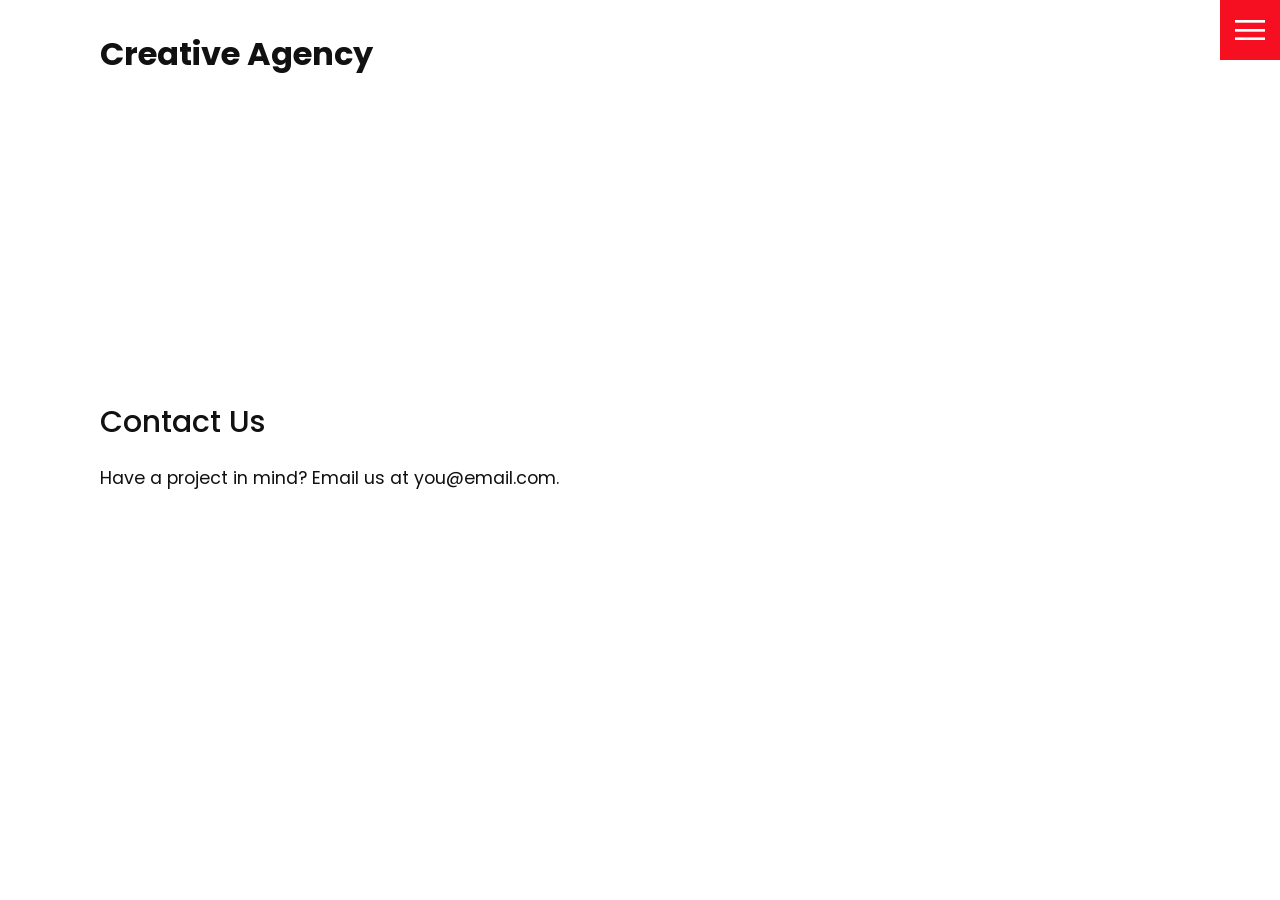
==== contact.html @ 081a14df "Buil creative agency website" ====
<!doctype html>
<html lang="en">
  <head>
    <meta charset="UTF-8" />
    <meta name="viewport" content="width=device-width, initial-scale=1.0" />
    <title>Contact | Creative Agency</title>
    <link rel="stylesheet" href="style.css" />
  </head>
  <body>
    <header>
      <a class="logo" href="index.html">Creative Agency</a>
      <button
        class="toggle"
        aria-label="Open menu"
        aria-expanded="false"
      ></button>
      <nav class="navigation" aria-label="Main navigation">
        <ul>
          <li><a href="index.html">Home</a></li>
          <li><a href="services.html">Services</a></li>
          <li><a href="work.html">Work</a></li>
          <li><a href="contact.html">Contact</a></li>
        </ul>
      </nav>
    </header>
    <main class="page">
      <div class="page-content">
        <h1>Contact Us</h1>
        <p>
          Have a project in mind? Email us at
          <a href="mailto:you@email.com">you@email.com</a>.
        </p>
      </div>
    </main>
    <script src="js/script.js"></script>
  </body>
</html>
---- style.css ----
@import url("https://fonts.googleapis.com/css?family=Poppins:300,500,700&display=swap");

:root {
  --red: #f60f20;
}

* {
  box-sizing: border-box;
  margin: 0;
  padding: 0;
}

body {
  color: #111;
  font-family: Poppins, sans-serif;
}

a {
  color: inherit;
  text-decoration: none;
}

h1 {
  font-size: 30px;
  font-weight: 500;
}

p {
  margin: 20px 0 10px;
  font-size: 1.1rem;
}

.home {
  display: flex;
  align-items: center;
  height: 100vh;
  padding: 100px;
}

.home-content {
  position: relative;
  z-index: 1;
  max-width: 600px;
}

.home-img {
  position: absolute;
  right: 0;
  bottom: 0;
  height: 110%;
}

.btn {
  display: inline-block;
  margin: 20px 0;
  padding: 10px 30px;
  background: var(--red);
  color: #fff;
}

.btn:hover {
  transform: scale(0.98);
}

.logo {
  position: absolute;
  top: 30px;
  left: 100px;
  z-index: 20;
  font-size: 2rem;
  font-weight: 700;
}

.toggle {
  position: fixed;
  top: 0;
  right: 0;
  z-index: 20;
  width: 60px;
  height: 60px;
  border: 0;
  background: var(--red) url("images/menu.png") center / 30px no-repeat;
  cursor: pointer;
}

.toggle.active {
  background-image: url("images/close.png");
  background-size: 25px;
}

.navigation {
  position: fixed;
  top: 0;
  left: 100%;
  z-index: 15;
  display: flex;
  align-items: center;
  justify-content: center;
  width: 100%;
  height: 100%;
  background: #fff;
  transition: left 0.3s;
}

.navigation.active {
  left: 0;
}

.navigation > ul,
.social-bar ul {
  list-style: none;
}

.navigation > ul {
  text-align: center;
}

.navigation > ul a {
  font-size: 2.2rem;
  font-weight: 300;
}

.navigation > ul a:hover {
  color: var(--red);
}

.social-bar {
  position: absolute;
  top: 0;
  left: 0;
  display: flex;
  flex-direction: column;
  align-items: center;
  justify-content: center;
  width: 60px;
  height: 100%;
}

.social-bar li {
  margin: 12px 0;
}

.social-bar a {
  display: inline-block;
  transform: scale(0.5);
}

.email-icon {
  position: absolute;
  bottom: 20px;
}

.page {
  display: flex;
  align-items: center;
  min-height: 100vh;
  padding: 100px;
}

.page-content {
  max-width: 600px;
}

@media (max-width: 1068px) {
  .home-img {
    display: none;
  }

  .home {
    padding: 100px 40px;
  }

  .logo {
    top: 10px;
    left: 40px;
    font-size: 1.5rem;
  }

  .navigation > ul a {
    font-size: 2rem;
  }
}

@media (max-width: 768px) {
  .home-content {
    max-width: 500px;
  }

  .page {
    padding: 100px 40px;
  }

  .social-bar {
    width: 45px;
  }
}
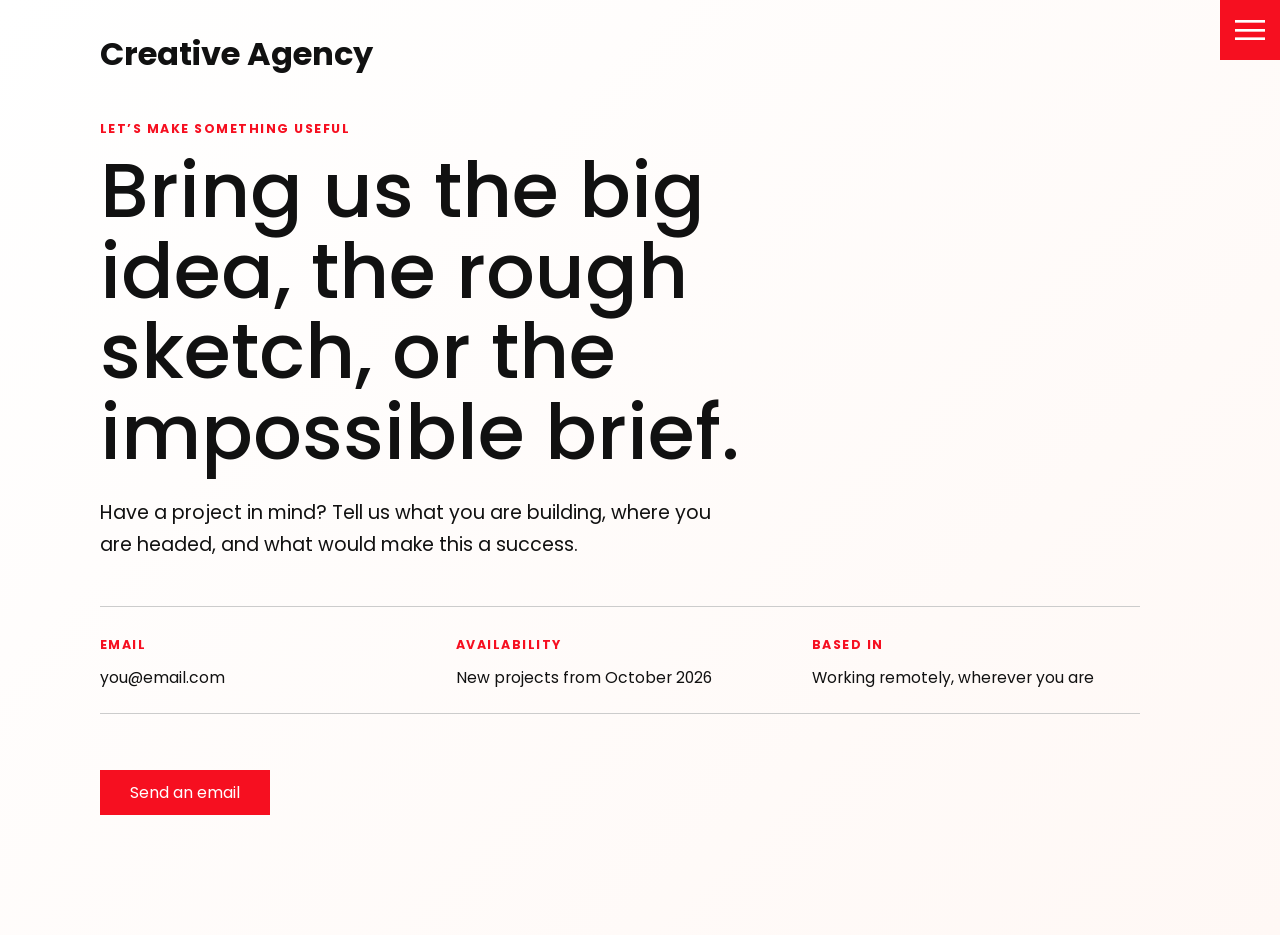
==== commit 4f5aa709: "Add responsive navigation and page content" ====
--- a/contact.html
+++ b/contact.html
@@ -19,17 +19,29 @@
           <li><a href="index.html">Home</a></li>
           <li><a href="services.html">Services</a></li>
           <li><a href="work.html">Work</a></li>
-          <li><a href="contact.html">Contact</a></li>
+          <li><a class="current" href="contact.html">Contact</a></li>
         </ul>
+        <div class="social-bar">
+          <ul>
+            <li><a href="https://facebook.com"><img src="images/facebook.png" alt="Facebook" /></a></li>
+            <li><a href="https://twitter.com"><img src="images/twitter.png" alt="Twitter" /></a></li>
+            <li><a href="https://instagram.com"><img src="images/instagram.png" alt="Instagram" /></a></li>
+          </ul>
+          <a class="email-icon" href="mailto:you@email.com"><img src="images/email.png" alt="Email" /></a>
+        </div>
       </nav>
     </header>
     <main class="page">
       <div class="page-content">
-        <h1>Contact Us</h1>
-        <p>
-          Have a project in mind? Email us at
-          <a href="mailto:you@email.com">you@email.com</a>.
-        </p>
+        <p class="eyebrow">Let’s make something useful</p>
+        <h1>Bring us the big idea, the rough sketch, or the impossible brief.</h1>
+        <p class="lead">Have a project in mind? Tell us what you are building, where you are headed, and what would make this a success.</p>
+        <div class="contact-details">
+          <div><span>Email</span><a href="mailto:you@email.com">you@email.com</a></div>
+          <div><span>Availability</span><p>New projects from October 2026</p></div>
+          <div><span>Based in</span><p>Working remotely, wherever you are</p></div>
+        </div>
+        <a href="mailto:you@email.com" class="btn">Send an email</a>
       </div>
     </main>
     <script src="js/script.js"></script>
--- a/style.css
+++ b/style.css
@@ -124,6 +124,10 @@
   color: var(--red);
 }
 
+.navigation > ul a.current {
+  color: var(--red);
+}
+
 .social-bar {
   position: absolute;
   top: 0;
@@ -155,10 +159,96 @@
   align-items: center;
   min-height: 100vh;
   padding: 100px;
+  background: linear-gradient(135deg, #fff 0%, #fff8f5 100%);
 }
 
 .page-content {
-  max-width: 600px;
+  width: min(100%, 1040px);
+  max-width: 1040px;
+}
+
+.eyebrow,
+.project-type,
+.service-list span,
+.contact-details span {
+  color: var(--red);
+  font-size: 0.78rem;
+  font-weight: 700;
+  letter-spacing: 0.12em;
+  text-transform: uppercase;
+}
+
+.page h1 {
+  max-width: 760px;
+  margin-top: 12px;
+  font-size: clamp(2.5rem, 6vw, 5rem);
+  line-height: 1.05;
+}
+
+.lead {
+  max-width: 620px;
+  margin: 24px 0 44px;
+  font-size: 1.2rem;
+  line-height: 1.7;
+}
+
+.service-list,
+.work-grid {
+  display: grid;
+  grid-template-columns: repeat(3, 1fr);
+  gap: 18px;
+  margin-bottom: 36px;
+}
+
+.service-list article,
+.work-grid article {
+  min-height: 210px;
+  padding: 24px;
+  border-top: 2px solid #111;
+  background: rgba(255, 255, 255, 0.62);
+}
+
+.service-list h2,
+.work-grid h2 {
+  margin: 26px 0 12px;
+  font-size: 1.35rem;
+  font-weight: 500;
+}
+
+.service-list p,
+.work-grid article > p:last-child {
+  margin: 0;
+  font-size: 0.95rem;
+  line-height: 1.65;
+}
+
+.work-grid article > p:last-child {
+  color: #555;
+}
+
+.work-grid h2 {
+  margin-top: 14px;
+}
+
+.contact-details {
+  display: grid;
+  grid-template-columns: repeat(3, 1fr);
+  gap: 28px;
+  margin-bottom: 36px;
+  padding: 24px 0;
+  border-top: 1px solid #ccc;
+  border-bottom: 1px solid #ccc;
+}
+
+.contact-details a,
+.contact-details p {
+  display: block;
+  margin: 10px 0 0;
+  font-size: 0.98rem;
+}
+
+.contact-details a:hover {
+  color: var(--red);
 }
 
 @media (max-width: 1068px) {
@@ -190,6 +280,21 @@
     padding: 100px 40px;
   }
 
+  .page h1 {
+    font-size: clamp(2.5rem, 12vw, 4rem);
+  }
+
+  .service-list,
+  .work-grid,
+  .contact-details {
+    grid-template-columns: 1fr;
+  }
+
+  .service-list article,
+  .work-grid article {
+    min-height: auto;
+  }
+
   .social-bar {
     width: 45px;
   }
